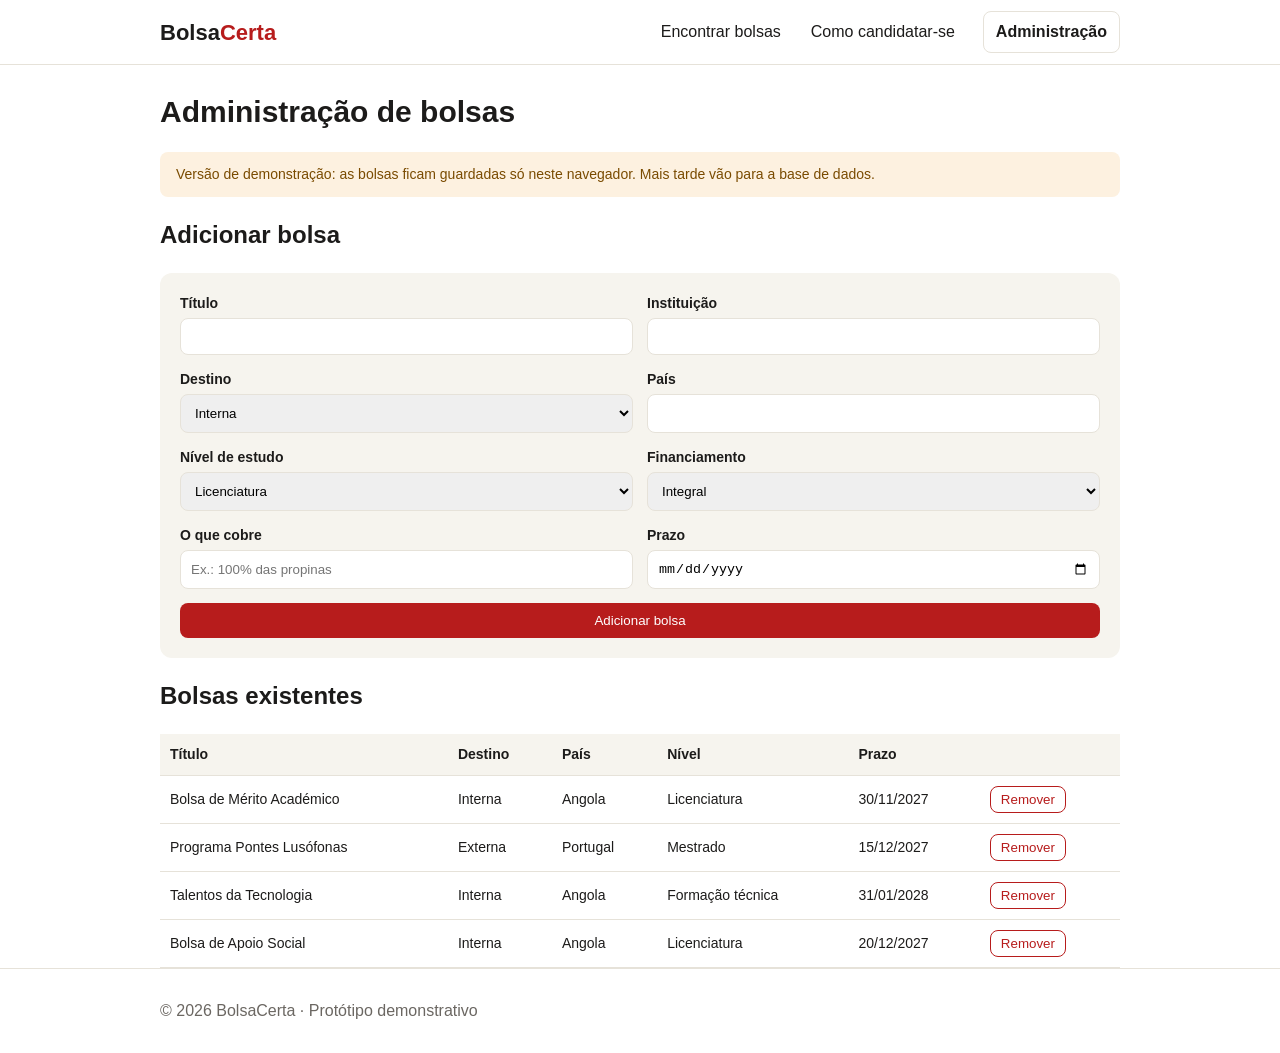
==== admin.html @ 744cbef4 "Add files via upload" ====
<!DOCTYPE html>
<html lang="pt">
<head>
  <meta charset="utf-8">
  <meta name="viewport" content="width=device-width, initial-scale=1">
  <title>Administração - BolsaCerta</title>
  <link rel="stylesheet" href="estilo.css">
</head>
<body>

  <header>
    <div class="caixa">
      <a class="logo" href="index.html">Bolsa<span>Certa</span></a>
      <nav>
        <a href="catalogo.html">Encontrar bolsas</a>
        <a href="index.html#passos">Como candidatar-se</a>
        <a class="entrar" href="admin.html">Administração</a>
      </nav>
    </div>
  </header>

  <main class="caixa">
    <h1 class="titulo-pagina">Administração de bolsas</h1>
    <p class="aviso">Versão de demonstração: as bolsas ficam guardadas só neste navegador. Mais tarde vão para a base de dados.</p>

    <!-- Formulário para adicionar uma bolsa -->
    <h2>Adicionar bolsa</h2>
    <form id="form-admin" class="form-admin">
      <label>Título
        <input id="a-titulo" type="text" required>
      </label>
      <label>Instituição
        <input id="a-inst" type="text" required>
      </label>
      <label>Destino
        <select id="a-tipo">
          <option>Interna</option>
          <option>Externa</option>
        </select>
      </label>
      <label>País
        <input id="a-pais" type="text" required>
      </label>
      <label>Nível de estudo
        <select id="a-nivel">
          <option>Licenciatura</option>
          <option>Mestrado</option>
          <option>Doutoramento</option>
          <option>Formação técnica</option>
          <option>Mobilidade</option>
        </select>
      </label>
      <label>Financiamento
        <select id="a-fin">
          <option>Integral</option>
          <option>Parcial</option>
        </select>
      </label>
      <label>O que cobre
        <input id="a-cob" type="text" placeholder="Ex.: 100% das propinas" required>
      </label>
      <label>Prazo
        <input id="a-prazo" type="date" required>
      </label>
      <button type="submit">Adicionar bolsa</button>
    </form>
    <p id="mensagem" class="mensagem"></p>

    <!-- Tabela com as bolsas que já existem -->
    <h2>Bolsas existentes</h2>
    <table id="tabela">
      <thead>
        <tr><th>Título</th><th>Destino</th><th>País</th><th>Nível</th><th>Prazo</th><th></th></tr>
      </thead>
      <tbody id="corpo-tabela"></tbody>
    </table>
  </main>

  <footer>
    <div class="caixa">© 2026 BolsaCerta · Protótipo demonstrativo</div>
  </footer>

  <script src="dados.js"></script>
  <script src="admin.js"></script>
</body>
</html>
---- estilo.css ----
/* ===== CORES: eu guardo-as em variáveis para as usar em vários sítios ===== */
:root {
  --vermelho: #b71c1c;
  --vermelho-claro: #fbeaea;
  --cinza: #f6f4ee;
  --texto: #1c1b1a;
  --borda: #e6e2d9;
}

/* ===== GERAL ===== */
* { box-sizing: border-box; }   /* assim o padding não aumenta o tamanho das caixas */
body {
  margin: 0;                    /* tiro a margem que o navegador põe por defeito */
  font-family: Arial, sans-serif;
  color: var(--texto);
  line-height: 1.5;
}
a { color: inherit; text-decoration: none; }

/* Eu uso a .caixa para centrar o conteúdo e limitar a largura */
.caixa {
  max-width: 1000px;
  margin: 0 auto;      /* auto nos lados = centrado */
  padding: 0 20px;
}

/* ===== CABEÇALHO ===== */
header { border-bottom: 1px solid var(--borda); }
header .caixa {
  display: flex;                    /* ponho logo e menu na mesma linha */
  justify-content: space-between;   /* um à esquerda, outro à direita */
  align-items: center;              /* alinho ao meio na vertical */
  height: 64px;
}
.logo { font-size: 22px; font-weight: bold; }
.logo span { color: var(--vermelho); }

/* Menu: cada link é uma "pílula" e muda de cor quando passo o rato (hover) */
nav { display: flex; align-items: center; gap: 6px; }
nav a {
  padding: 8px 12px;
  border-radius: 8px;
  transition: 0.2s;                 /* a mudança de cor fica suave */
}
nav a:hover {                       /* :hover = quando o rato está em cima */
  background: var(--vermelho-claro);
  color: var(--vermelho);
}
/* O botão Entrar tem um aspeto diferente dos outros links */
nav a.entrar { border: 1px solid var(--borda); font-weight: bold; margin-left: 10px; }
nav a.entrar:hover { background: var(--vermelho); color: white; }

/* ===== HERO ===== */
.hero {
  display: flex;        /* texto e imagem lado a lado */
  gap: 40px;
  align-items: center;
  padding-top: 50px;
  padding-bottom: 50px;
}
.hero-texto { flex: 1; }    /* o texto ocupa metade */
.hero img { flex: 1; width: 50%; border-radius: 12px; }
.etiqueta { font-size: 12px; font-weight: bold; color: var(--vermelho); letter-spacing: 1px; }
h1 { font-size: 40px; line-height: 1.1; }
h1 span { color: var(--vermelho); }

/* ===== FORMULÁRIO ===== */
form { display: flex; gap: 8px; margin-top: 20px; }
input, select { padding: 10px; border: 1px solid var(--borda); border-radius: 8px; }
input { flex: 1; }
input:focus, select:focus { outline: 2px solid var(--vermelho); }   /* destaque ao clicar */
button {
  padding: 10px 18px;
  background: var(--vermelho);
  color: white;
  border: 0;
  border-radius: 8px;
  cursor: pointer;
  transition: 0.2s;
}
button:hover { background: #8f1414; }   /* vermelho mais escuro no hover */

/* Pesquisas populares */
.populares { font-size: 13px; color: #6b6762; }
.populares a {
  background: var(--cinza);
  padding: 3px 10px;
  border-radius: 20px;
  margin-left: 6px;
}
.populares a:hover { background: var(--vermelho); color: white; }

/* ===== SECÇÕES E CARTÕES ===== */
section { padding: 40px 0; }
.cinza { background: var(--cinza); }
.cartoes {
  display: grid;                          /* grelha */
  grid-template-columns: repeat(3, 1fr);  /* 3 colunas iguais */
  gap: 16px;
}
.cartao {
  background: white;
  border: 1px solid var(--borda);
  border-radius: 12px;
  padding: 20px;
  transition: 0.2s;
}
/* No hover, o cartão sobe um bocadinho e ganha sombra */
.cartao:hover {
  transform: translateY(-4px);
  box-shadow: 0 8px 20px rgba(0, 0, 0, 0.1);
  border-color: var(--vermelho);
}
.cartao h3 { margin-top: 0; }
.cartao .detalhe { color: #6b6762; font-size: 14px; margin: 4px 0; }
.cartao .tag {
  display: inline-block;
  font-size: 11px;
  font-weight: bold;
  background: var(--vermelho-claro);
  color: var(--vermelho);
  padding: 2px 8px;
  border-radius: 6px;
}
.cartao a.ver { color: var(--vermelho); font-weight: bold; }
.cartao a.ver:hover { text-decoration: underline; }

.aviso { background: #fdf1e0; color: #7a4b00; padding: 12px 16px; border-radius: 8px; margin-top: 24px; font-size: 14px; }
footer { padding: 30px 0; border-top: 1px solid var(--borda); color: #6b6762; }

/* ===== TELEMÓVEL (simples): em ecrãs pequenos eu ponho tudo em coluna ===== */
@media (max-width: 700px) {
  header .caixa { height: auto; flex-direction: column; padding: 10px 20px; }
  nav { flex-wrap: wrap; justify-content: center; }
  .hero, form { flex-direction: column; }
  .hero img { width: 100%; }
  .cartoes { grid-template-columns: 1fr; }
}

/* ===== PÁGINAS NOVAS: CATÁLOGO E ADMINISTRAÇÃO ===== */
.titulo-pagina { font-size: 30px; margin-top: 30px; }
.detalhe-texto { color: #6b6762; font-size: 14px; }
.cartao .cinza-tag { background: var(--cinza); color: #6b6762; }
main { padding-bottom: 40px; }

/* Filtros: eu ponho os campos todos na mesma linha */
.filtros { display: flex; gap: 8px; flex-wrap: wrap; margin: 20px 0; }
.filtros input { min-width: 220px; }
button.secundario { background: white; color: var(--texto); border: 1px solid var(--borda); }
button.secundario:hover { background: var(--cinza); }

/* Formulário do admin: duas colunas */
.form-admin {
  display: grid;
  grid-template-columns: repeat(2, 1fr);
  gap: 14px;
  background: var(--cinza);
  padding: 20px;
  border-radius: 12px;
}
.form-admin label { display: flex; flex-direction: column; gap: 4px; font-size: 14px; font-weight: bold; }
.form-admin button { grid-column: 1 / 3; }   /* o botão ocupa as duas colunas */
.mensagem { color: #1f6b45; font-weight: bold; }

/* Tabela */
table { width: 100%; border-collapse: collapse; font-size: 14px; }
th, td { text-align: left; padding: 10px; border-bottom: 1px solid var(--borda); }
th { background: var(--cinza); }
button.remover { background: white; color: var(--vermelho); border: 1px solid var(--vermelho); padding: 5px 10px; }
button.remover:hover { background: var(--vermelho); color: white; }

@media (max-width: 700px) {
  .form-admin { grid-template-columns: 1fr; }
  .form-admin button { grid-column: 1; }
  .filtros { flex-direction: column; }
}
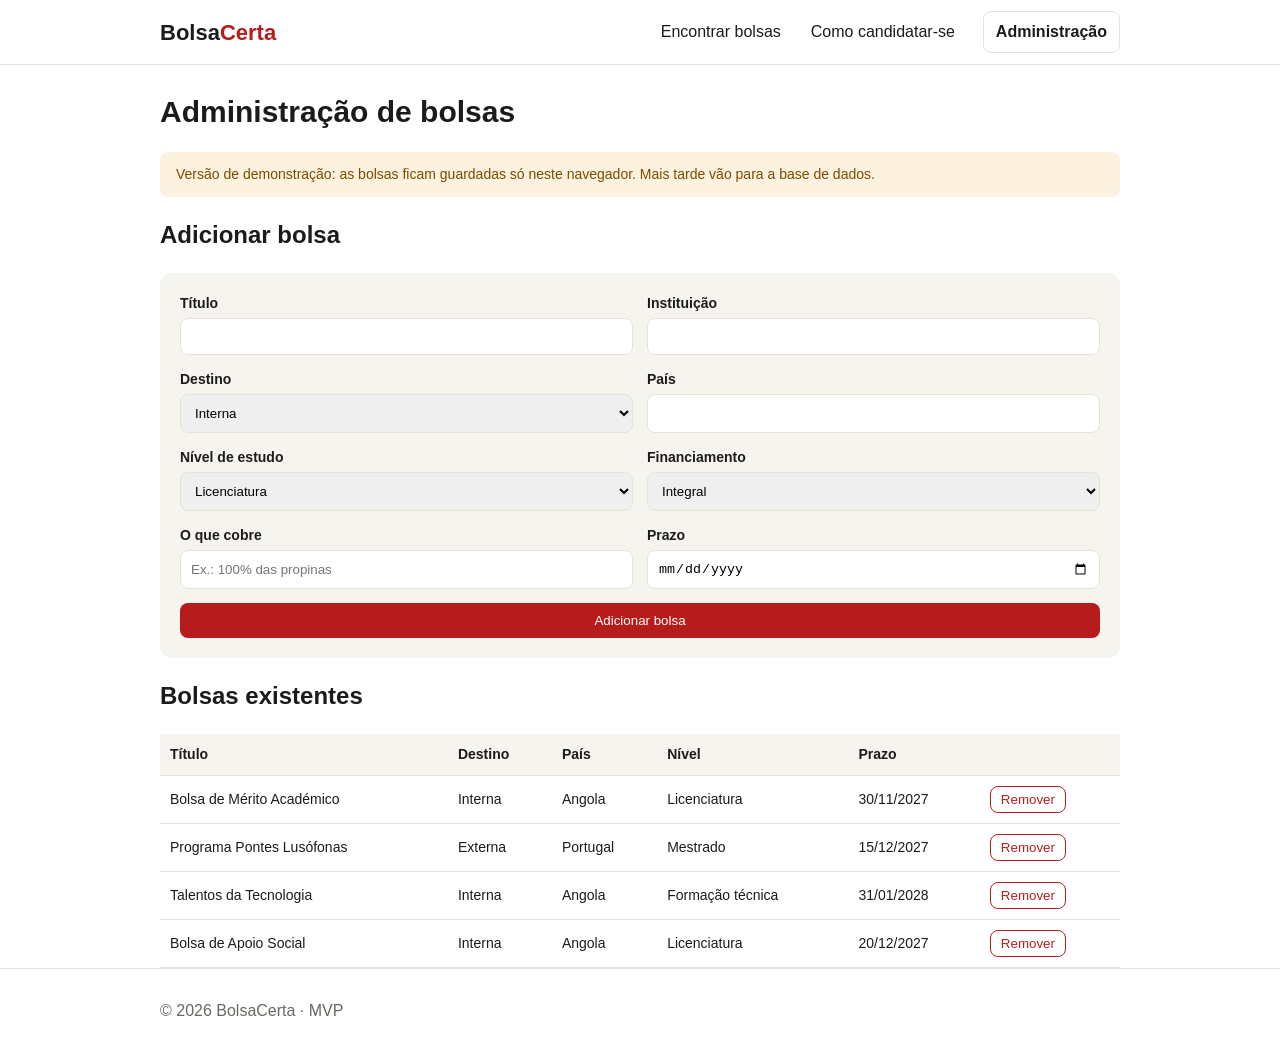
==== commit 0d55653a: "Update footer text in admin.html" ====
--- a/admin.html
+++ b/admin.html
@@ -77,7 +77,8 @@
   </main>
 
   <footer>
-    <div class="caixa">© 2026 BolsaCerta · Protótipo demonstrativo</div>
+    <div class="caixa">© 2026 BolsaCerta · MVP
+    </div>
   </footer>
 
   <script src="dados.js"></script>
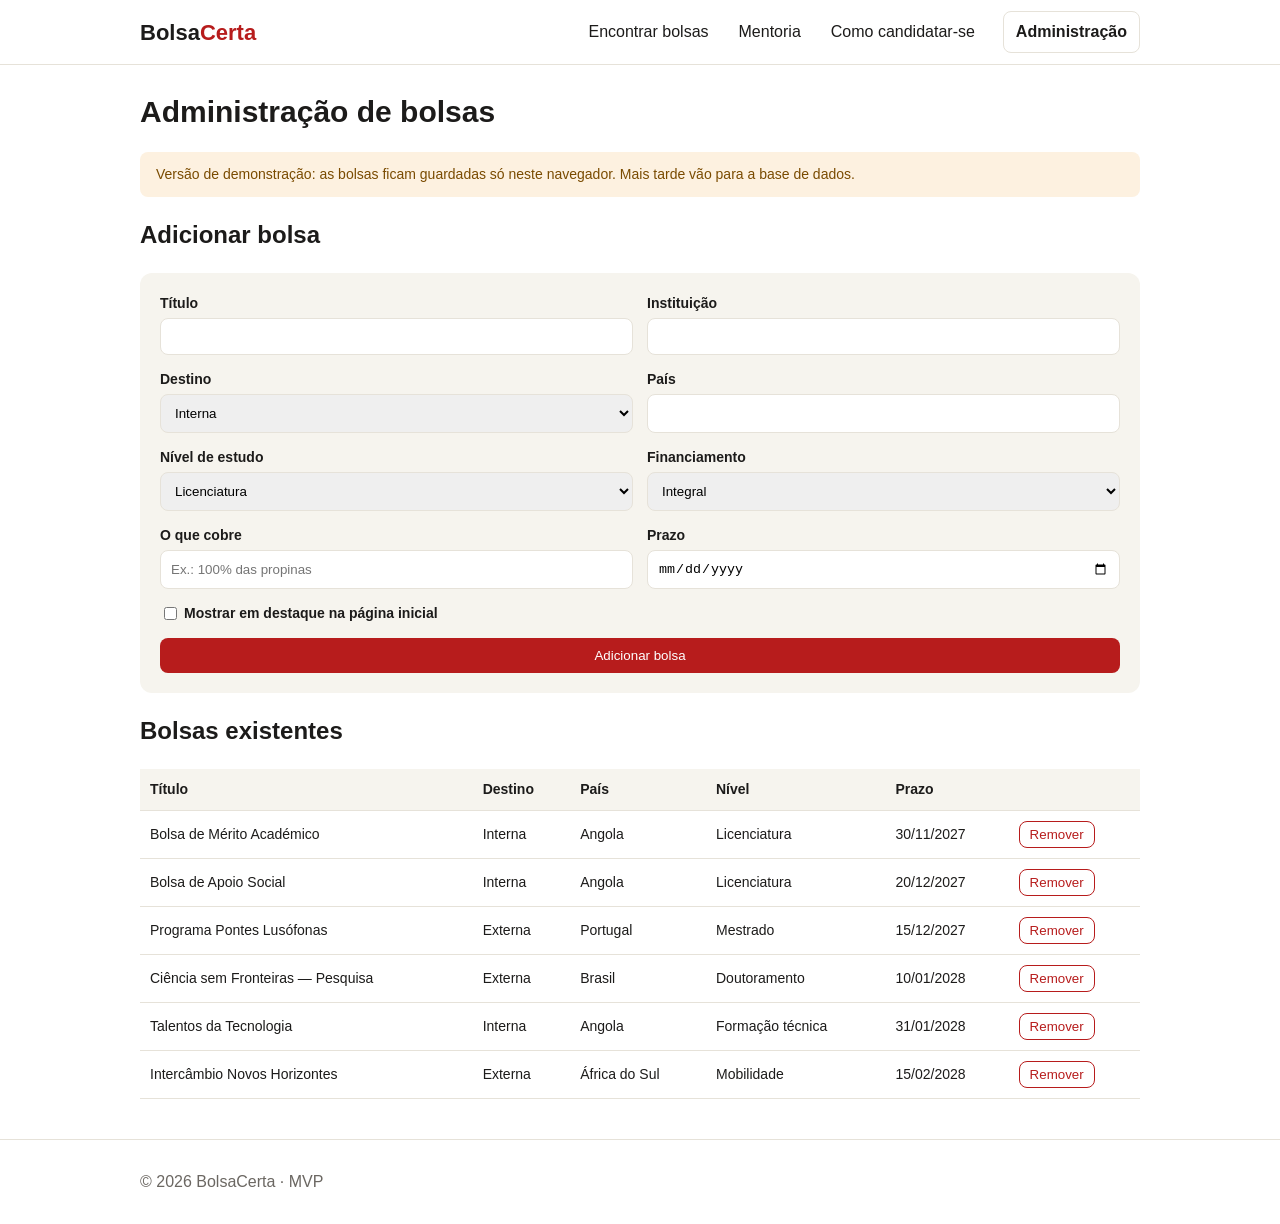
==== commit 956ad5b5: "Added mentoria, detalhes das bolsas e mais algumas coisas..." ====
--- a/admin.html
+++ b/admin.html
@@ -13,6 +13,7 @@
       <a class="logo" href="index.html">Bolsa<span>Certa</span></a>
       <nav>
         <a href="catalogo.html">Encontrar bolsas</a>
+        <a href="mentoria.html">Mentoria</a>
         <a href="index.html#passos">Como candidatar-se</a>
         <a class="entrar" href="admin.html">Administração</a>
       </nav>
@@ -34,8 +35,8 @@
       </label>
       <label>Destino
         <select id="a-tipo">
-          <option>Interna</option>
-          <option>Externa</option>
+          <option value="interna">Interna</option>
+          <option value="externa">Externa</option>
         </select>
       </label>
       <label>País
@@ -62,6 +63,7 @@
       <label>Prazo
         <input id="a-prazo" type="date" required>
       </label>
+      <label class="check"><input id="a-destaque" type="checkbox"> Mostrar em destaque na página inicial</label>
       <button type="submit">Adicionar bolsa</button>
     </form>
     <p id="mensagem" class="mensagem"></p>
@@ -84,4 +86,4 @@
   <script src="dados.js"></script>
   <script src="admin.js"></script>
 </body>
-</html>
+</html>
--- a/estilo.css
+++ b/estilo.css
@@ -21,7 +21,7 @@
 .caixa {
   max-width: 1000px;
   margin: 0 auto;      /* auto nos lados = centrado */
-  padding: 0 20px;
+  padding: 1 20px;
 }
 
 /* ===== CABEÇALHO ===== */
@@ -174,3 +174,53 @@
   .form-admin button { grid-column: 1; }
   .filtros { flex-direction: column; }
 }
+
+/* Checkbox de destaque no admin */
+.form-admin .check { flex-direction: row; align-items: center; }
+.form-admin .check input { flex: none; }
+
+/* ===== PÁGINA DE MENTORIA ===== */
+.hero .botao, .chamada .botao {
+  display: inline-block;
+  padding: 10px 18px;
+  background: var(--vermelho);
+  color: white;
+  border-radius: 8px;
+  font-weight: bold;
+  transition: 0.2s;
+}
+.botao:hover { background: #8f1414; }
+
+.pontos { list-style: none; padding: 0; display: flex; gap: 16px; flex-wrap: wrap; font-size: 14px; font-weight: bold; }
+.pontos li::before { content: "✓ "; color: var(--vermelho); }
+
+
+.num { font-size: 12px; font-weight: bold; color: var(--vermelho); }
+
+/* Caixa com o convite depois dos erros */
+.chamada {
+  display: flex;
+  justify-content: space-between;
+  align-items: center;
+  gap: 16px;
+  background: var(--vermelho-claro);
+  padding: 16px 20px;
+  border-radius: 12px;
+  margin-top: 20px;
+}
+.chamada p { margin: 0; }
+
+/* Formulário de pedido (reaproveita o .form-admin) */
+.form-admin .larga { grid-column: 1 / 3; }
+textarea { padding: 10px; border: 1px solid var(--borda); border-radius: 8px; font-family: inherit; }
+textarea:focus { outline: 2px solid var(--vermelho); }
+
+/* Perguntas frequentes */
+details { border-bottom: 1px solid var(--borda); padding: 12px 0; }
+summary { cursor: pointer; font-weight: bold; }
+details p { color: #6b6762; margin-bottom: 0; }
+
+@media (max-width: 700px) {
+  .chamada { flex-direction: column; align-items: flex-start; }
+  .form-admin .larga { grid-column: 1; }
+}
